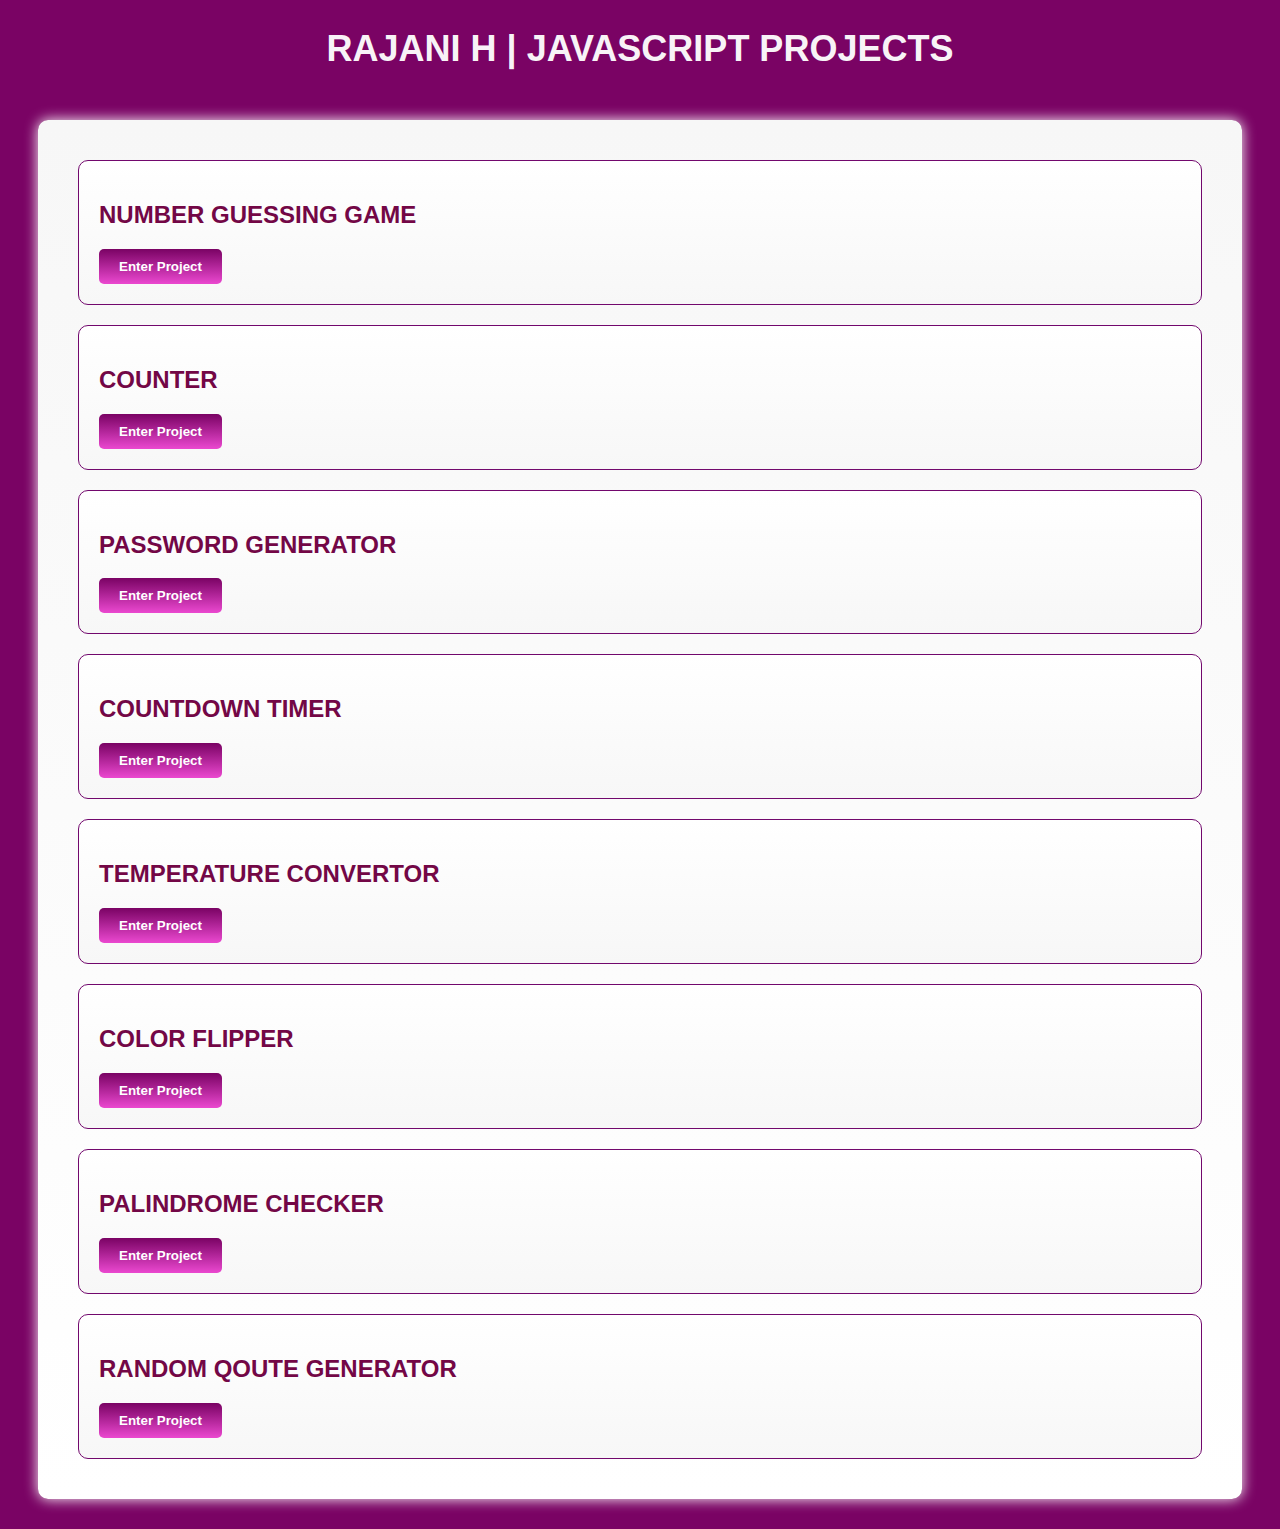
==== index.html @ a7cc8262 "Add files via upload" ====
<!DOCTYPE html>
<html lang="en">
<head>
    <meta charset="UTF-8">
    <meta name="viewport" content="width=<device-width>, initial-scale=1.0">
    <title>RAJANI H | JAVASCRIPT PROJECTS</title>
    <style>

        body {
            font-family:'Segoe UI', Tahoma, Geneva, Verdana, sans-serif;
            background: #7a0364 ;
        }

        h2{
            color: #730746;
        }

.project-grid {
  background: linear-gradient(#f7f7f7, #ffffff);
  padding: 20px;
  border:1 px solid #7a0364 ;
  border-radius: 10px;
  box-shadow: 0px 0px 14px #fff;
  margin:30px;
}

.project-entry {
  background: linear-gradient(#fff, #f7f7f7);
  padding: 20px;
  margin: 20px;
  border: 1px solid #72086d;
  border-radius: 10px;
}

.project-entry:hover {
  box-shadow: 0px 0px 10px #e32ce3;
  border: 2px solid #72086d;
}

.entry-button {
  background: linear-gradient(#7a0364, #eb48d0);
  color: #ffffff;
  padding: 10px 20px;
  border: none;
  border-radius: 5px;
  cursor: pointer;
  font-weight: bold;

}

.entry-button:hover {
  background: linear-gradient(#eb48d0, #7a0364);
  box-shadow: 0px 0px 20px #c116bb;
}

.entry-button:active {
  box-shadow: 0px 0px 4px #730746;
  transform: translateY(2px);
}

.page-header {
  background: transparent;
  color: #ff69b4;
  padding: 20px;
  text-align: center;
  font-weight: bolder;
}

.page-header h1 {
  font-size: 36px;
  margin: 0;
  color: #f8f3f7;
}


    </style>
</head>
<body>
    <div class="page-header">
        <h1>RAJANI H | JAVASCRIPT PROJECTS</h1>
      </div>
    <div class="project-grid">
        <div class="project-entry">
          <h2>NUMBER GUESSING GAME</h2>
          <button class="entry-button" onclick="window.location.href='random.html'">Enter Project</button>
        </div>
        <div class="project-entry">
          <h2>COUNTER</h2>
          <button class="entry-button" onclick="window.location.href='Counter/counter.html'">Enter Project</button>
        </div>
        <div class="project-entry">
          <h2>PASSWORD GENERATOR</h2>
          <button class="entry-button" onclick="window.location.href='Password Generator/index.html'">Enter Project</button>
        </div>
        <div class="project-entry">
          <h2>COUNTDOWN TIMER</h2>
          <button class="entry-button" onclick="window.location.href='CountDownTimer/index.html'">Enter Project</button>
        </div>


        <div class="project-entry">
          <h2>TEMPERATURE CONVERTOR</h2>
          <button class="entry-button" onclick="window.location.href='TempConvert.html'">Enter Project</button>
        </div>

        <div class="project-entry">
          <h2>COLOR FLIPPER</h2>
          <button class="entry-button" onclick="window.location.href='ColorFlipper.html'">Enter Project</button>
        </div>


        <div class="project-entry">
          <h2>PALINDROME CHECKER</h2>
          <button class="entry-button" onclick="window.location.href='PalindromeChecker.html'">Enter Project</button>
        </div>


        <div class="project-entry">
          <h2>RANDOM QOUTE GENERATOR</h2>
          <button class="entry-button" onclick="window.location.href='QuoteGenerator.html'">Enter Project</button>
        </div>

        
      </div>
</body>
</html>
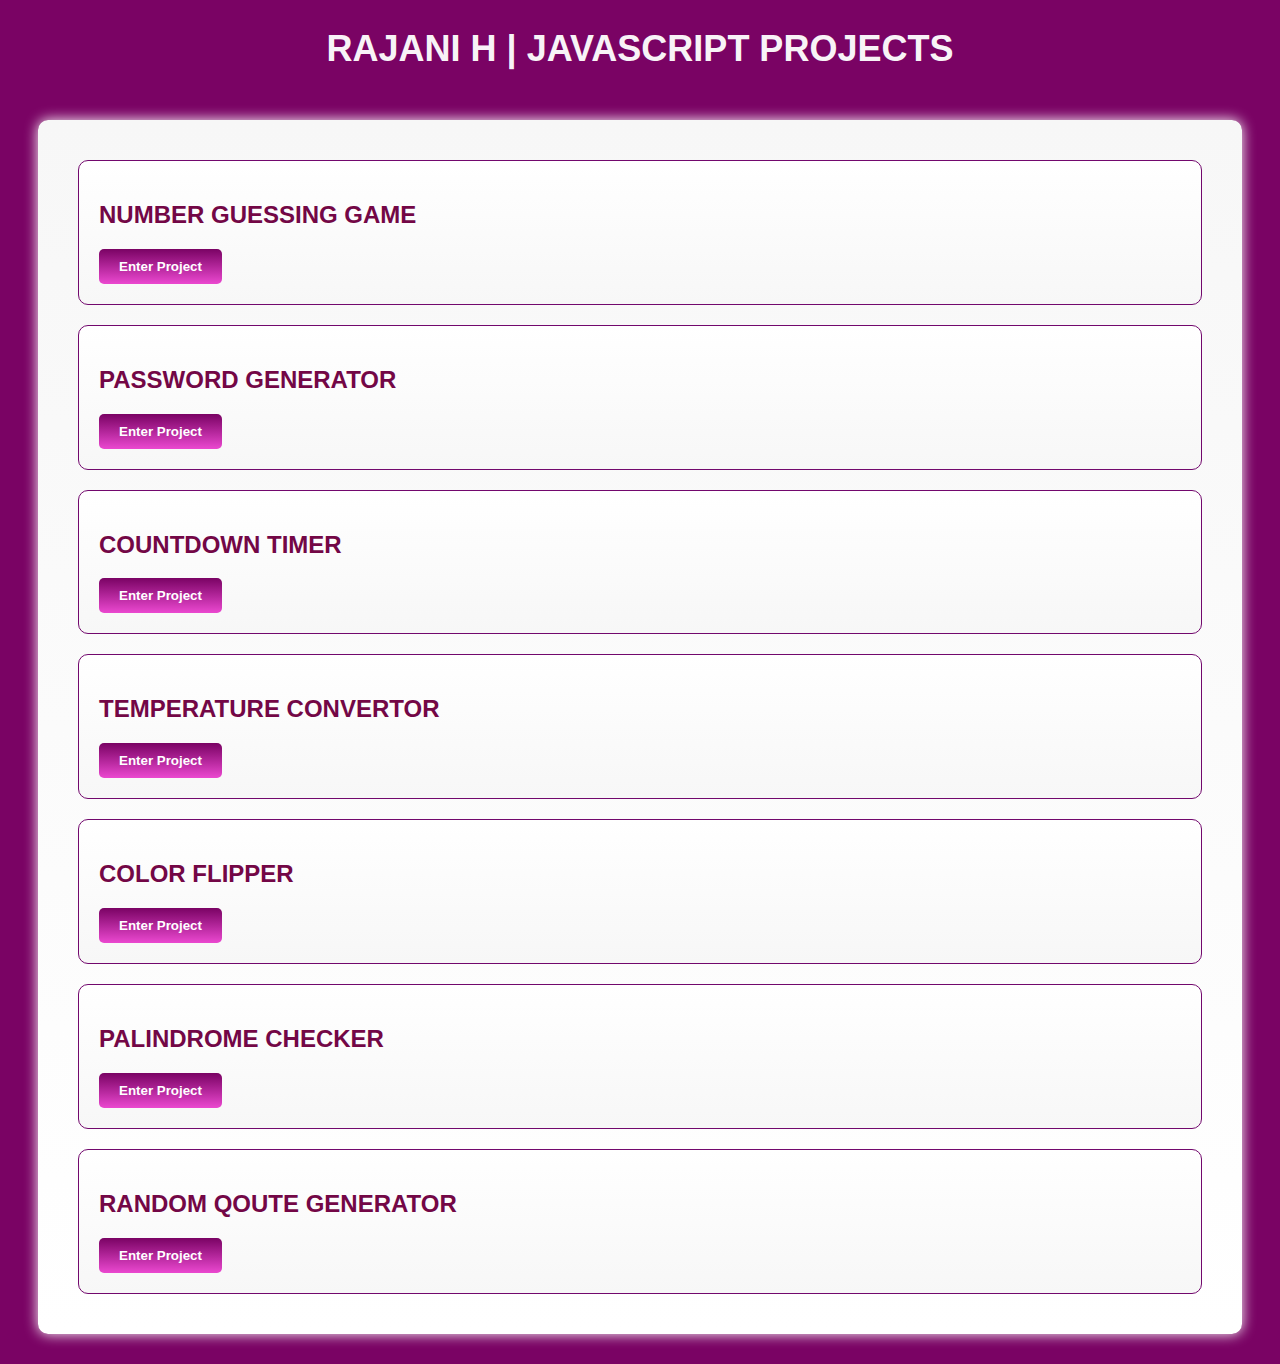
==== commit a2d20980: "Update index.html" ====
--- a/index.html
+++ b/index.html
@@ -84,10 +84,7 @@
           <h2>NUMBER GUESSING GAME</h2>
           <button class="entry-button" onclick="window.location.href='random.html'">Enter Project</button>
         </div>
-        <div class="project-entry">
-          <h2>COUNTER</h2>
-          <button class="entry-button" onclick="window.location.href='Counter/counter.html'">Enter Project</button>
-        </div>
+        
         <div class="project-entry">
           <h2>PASSWORD GENERATOR</h2>
           <button class="entry-button" onclick="window.location.href='Password Generator/index.html'">Enter Project</button>
@@ -123,4 +120,4 @@
         
       </div>
 </body>
-</html>+</html>
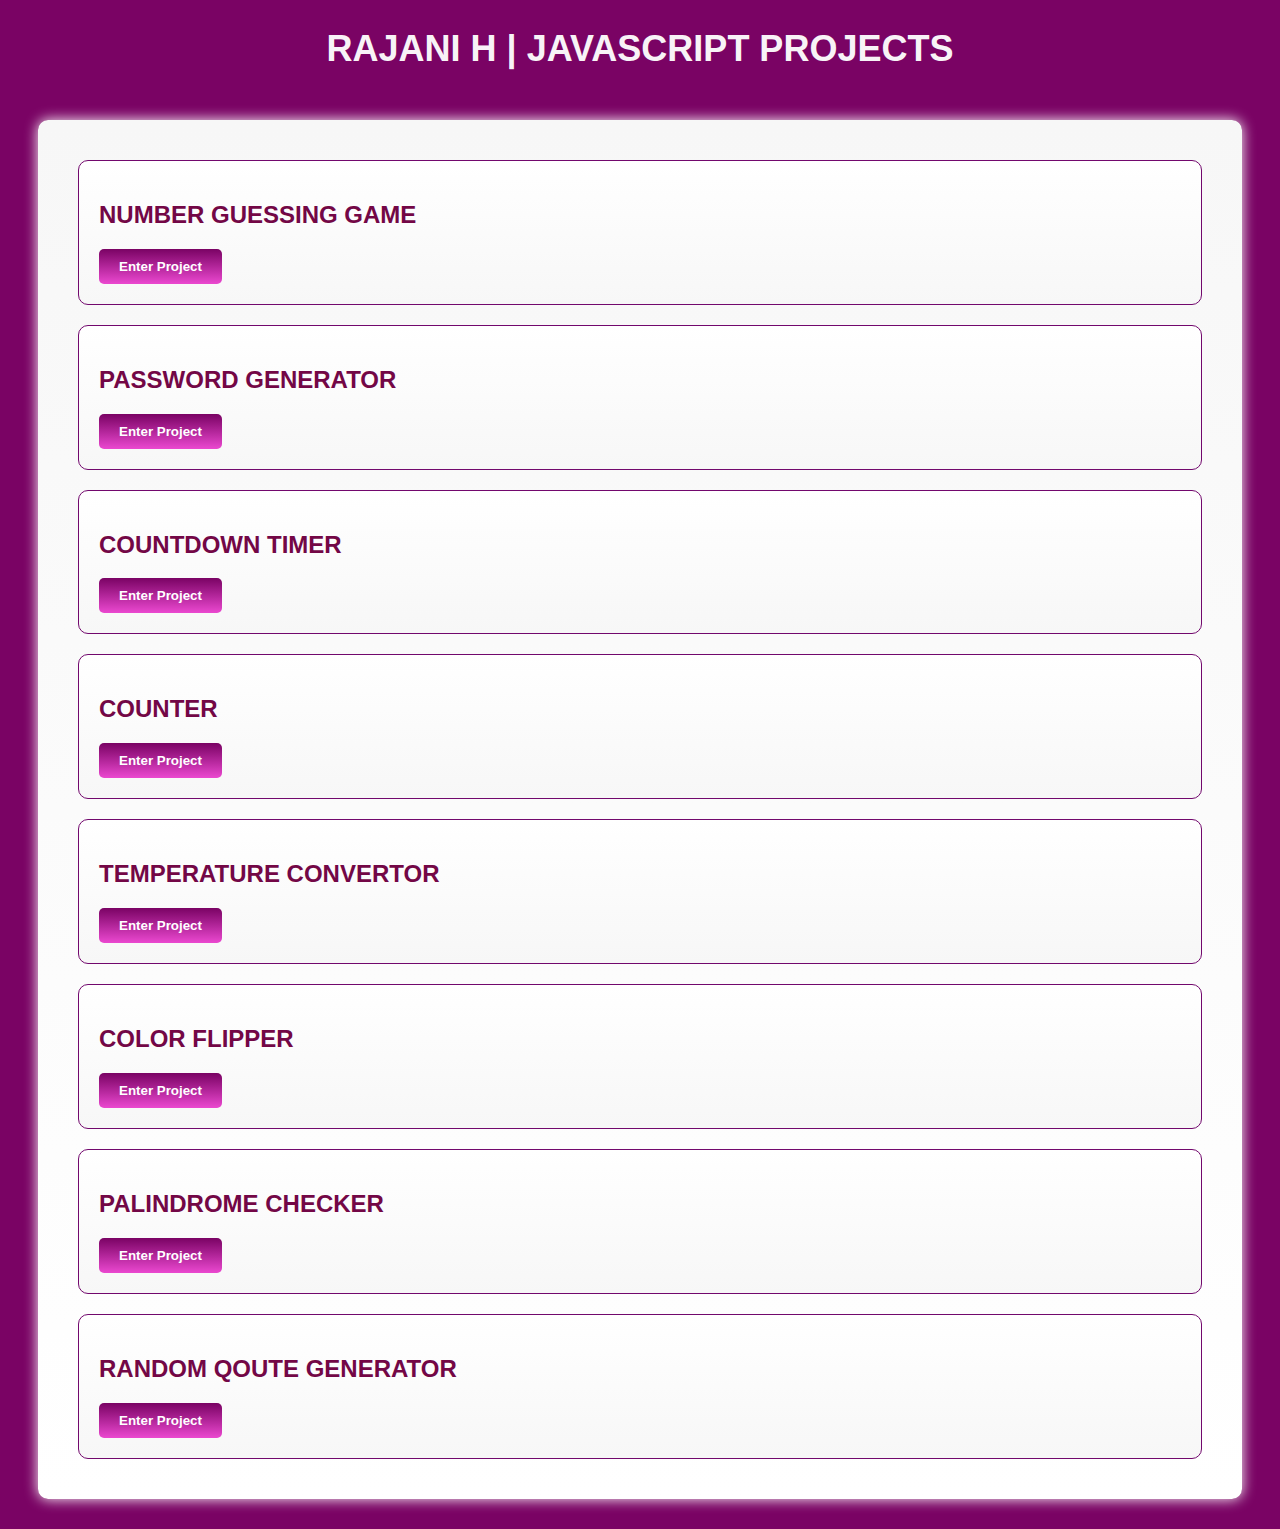
==== commit 75374fb7: "Update index.html" ====
--- a/index.html
+++ b/index.html
@@ -89,9 +89,18 @@
           <h2>PASSWORD GENERATOR</h2>
           <button class="entry-button" onclick="window.location.href='Password Generator/index.html'">Enter Project</button>
         </div>
+
+        
         <div class="project-entry">
           <h2>COUNTDOWN TIMER</h2>
           <button class="entry-button" onclick="window.location.href='CountDownTimer/index.html'">Enter Project</button>
+        </div>
+
+           <div class="project-entry">
+          <h2>COUNTER</h2>
+          <a href="Counter/index.html">
+          <button class="entry-button">Enter Project</button>
+          </a>
         </div>
 
 
